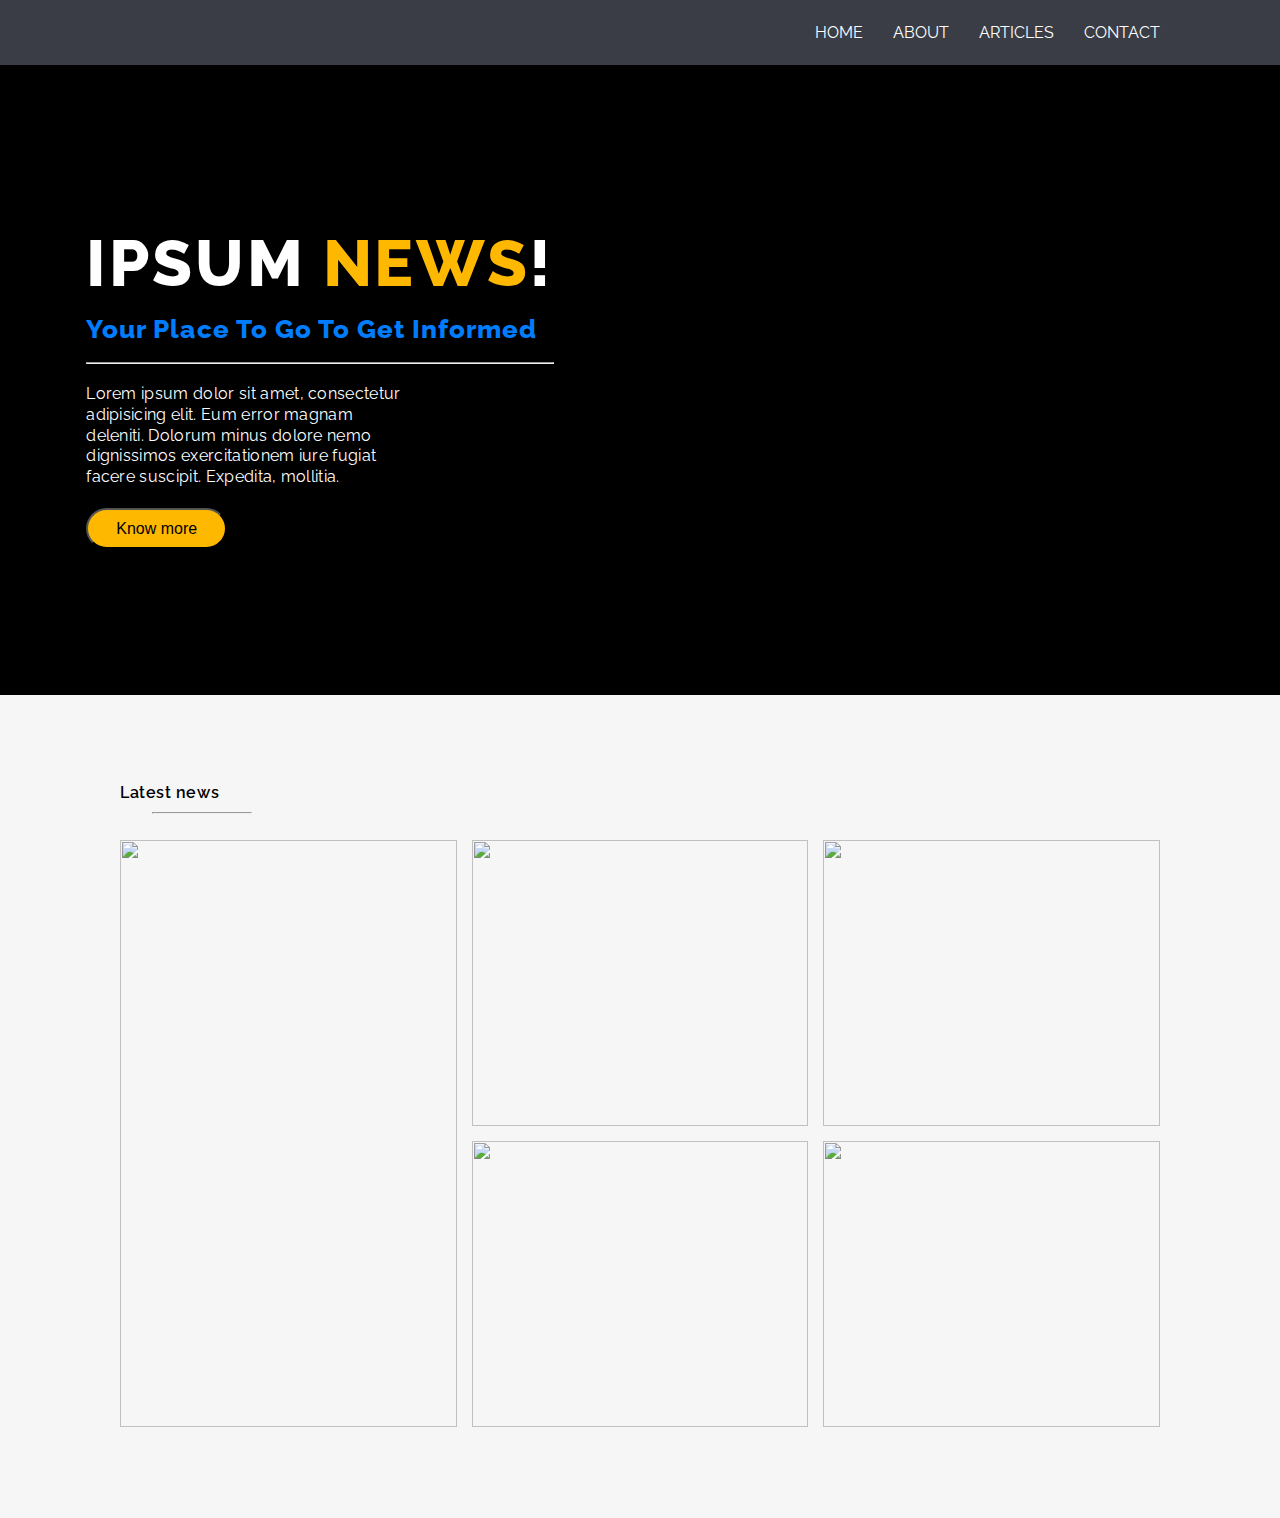
==== index.html @ 2d05e2c9 "Update and rename news.html to index.html" ====
<!DOCTYPE html>
<html lang="en">
    <head>
        <meta charset="UTF-8">
        <meta name="viewport" content="width=device-width, initial-scale=1.0">
        <title>Ipsum News</title>
        <link rel="stylesheet" href="news.css">
    </head>
    <body>
        <header>
            <section class="logo">
                <img src="image/logo-87.png" alt="">
            </section>
            <nav>
                <p><a href="#">Home</a></p>
                <p><a href="#">About</a></p>
                <p><a href="#">Articles</a></p>
                <p><a href="#">Contact</a></p>
            </nav>
        </header>
        <section class="top">
            <div class="textipsum">
                <h1>IPSUM <span>NEWS</span>!</h1>
                <p class="sous">Your Place To Go To Get Informed</p>
                <hr>
                <p class="text">Lorem ipsum dolor sit amet, consectetur adipisicing elit. Eum error magnam deleniti. Dolorum minus dolore nemo dignissimos exercitationem iure fugiat facere suscipit. Expedita, mollitia.</p>
                <button class="Know">Know more</button>
            </div>
            <div class="cercle">
                <img src="image/pngegg 1.png" alt="">
            </div>
        </section>
        <section class="bottom">
            <div class="bloctexte">
                <p>Latest news</p>
                <hr>
            </div>
            <div class="bloc1">
                <img class="photo1" src="image/image 1.png" alt="">
            </div>
            <div class="bloc2">
                <img class="photo2" src=image/2.png alt="">
            </div>
            <div class="bloc3">
                <img class="photo3" src=image/3.png alt="">
            </div>
            <div class="bloc4">
                <img class="photo4" src=image/4.png alt="">
            </div>
            <div class="bloc5">
                <img class="photo5" src=image/5.png alt="">
            </div>
        </section>
    </body>
</html>
---- news.css ----
@import url('https://fonts.googleapis.com/css2?family=Inter:ital,opsz,wght@0,14..32,100..900;1,14..32,100..900&display=swap');
/* font-family: "Inter", sans-serif; */
@import url('https://fonts.googleapis.com/css2?family=Raleway:ital,wght@0,100..900;1,100..900&display=swap');
/* font-family: "Raleway", sans-serif; */

* {
    box-sizing: border-box;
    font-size: 1rem;;
    padding: 0;
    margin: 0;
}

body {
    font-family: "Raleway", sans-serif;
}

header {
    width: 100vw;
    height: 65px;
    background-color: #3A3D46;
    display: flex;
    padding-left: 120px;
    padding-right: 120px;
}

.logo {
    align-content: center;
    margin-right: auto;
}

nav {
    display: flex;
    text-transform: uppercase;
    font-size: 14px;
    line-height: 14px;
    letter-spacing: 5.5%;
    color: white;
    align-items: center;
    gap: 30px
}

nav a {
    text-decoration: none;
    color: inherit;
}

nav a:hover {
    background-color: rgb(42, 129, 211);
    border-radius: 4px 4px 4px 4px;
}

.top {
    display: grid;
    background-color: black;
    width: 100vw;
    height: 630px;
    padding-top: 20px;
    grid-template-columns: 50% 50%;
}

.textipsum {
    display: flex;
    flex-direction: column;
    color: white;
    font-size: 16px;
    font-weight: 400;
    line-height: 20.88px;
    letter-spacing: 0.02em;
    text-align: left;
    gap: 20px;
    align-content: center;
    justify-content: center;
    align-items: flex-start;
    margin: 0  auto;
    
}



h1{
    font-size: 65px;
    font-weight: 800;
    line-height: 65px;
    letter-spacing: 0.04em;
    text-align: left;
    
}
h1 span {
    color: #FFB800;
    font-size: 65px;
    font-weight: 800;
    line-height: 65px;
    letter-spacing: 0.04em;

}

.cercle{
    block-size: 500px;
    max-width: 500px;
    
}

.cercle img{
    width: 500px;
    object-fit: contain;
}
.sous{
    font-size: 26px;
    font-weight: 800;
    line-height: 26px;
    letter-spacing: 0.04em;
    text-align: left;
    color: #007DFC;
}

.textipsum hr {
    min-width: 100%;
}

.text{
    max-width: 390px;
    text-wrap: balance;
}

.textipsum button{
    width: 141px;
    height: 41px;
    padding: 10px 27px 10px 27px;
    border-radius: 45px 45px 45px 45px;
    background-color: #FFB800;
    color: black;
}

.bottom {
    max-width: 100vw;
    max-height: 823px;
    top: 695px;
    background-color: #F6F6F6 ;
    display: grid;
    grid-gap: 15px;
    grid-template-columns: 1fr 1fr 1fr;
    grid-template-rows:  50px 286px 286px;
    color: black;
    padding-left: 120px;
    padding-right: 120px;
    padding-top: 80px;
    padding-bottom: 120px;
    justify-items: center;
}

.bottom div {
    width: 100%;
    height: 100%;
    overflow: hidden; 
}

.bottom img {
    object-fit: cover;
    width: 100%;
    max-width: 100%;
    height:100%;   
    max-width: 100%; 
    max-height: 100%;
}

.bloctexte {
    grid-row: 1;
    width: 162px;
    height: 37px;
    font-size: 28px;
    font-weight: 600;
    line-height: 36.54px;
    letter-spacing: 0.02em;
    text-align: left;
    color: black;
}

.bloctexte hr {
    width:100px;
    transform: translate(32%);
}

.bloc1 {
    
    grid-column: 1 ;
    grid-row: 2 / 4;
}


.bloc2 {
    grid-column: 2 ;
    grid-row: 2 ;
}


.bloc3 {
    grid-column: 3 ;
    grid-row: 2 ;
}

.bloc4 {
    grid-column: 2 ;
    grid-row: 3 ;
}


.bloc5 {
    grid-column: 3 ;
    grid-row: 3 ;
}
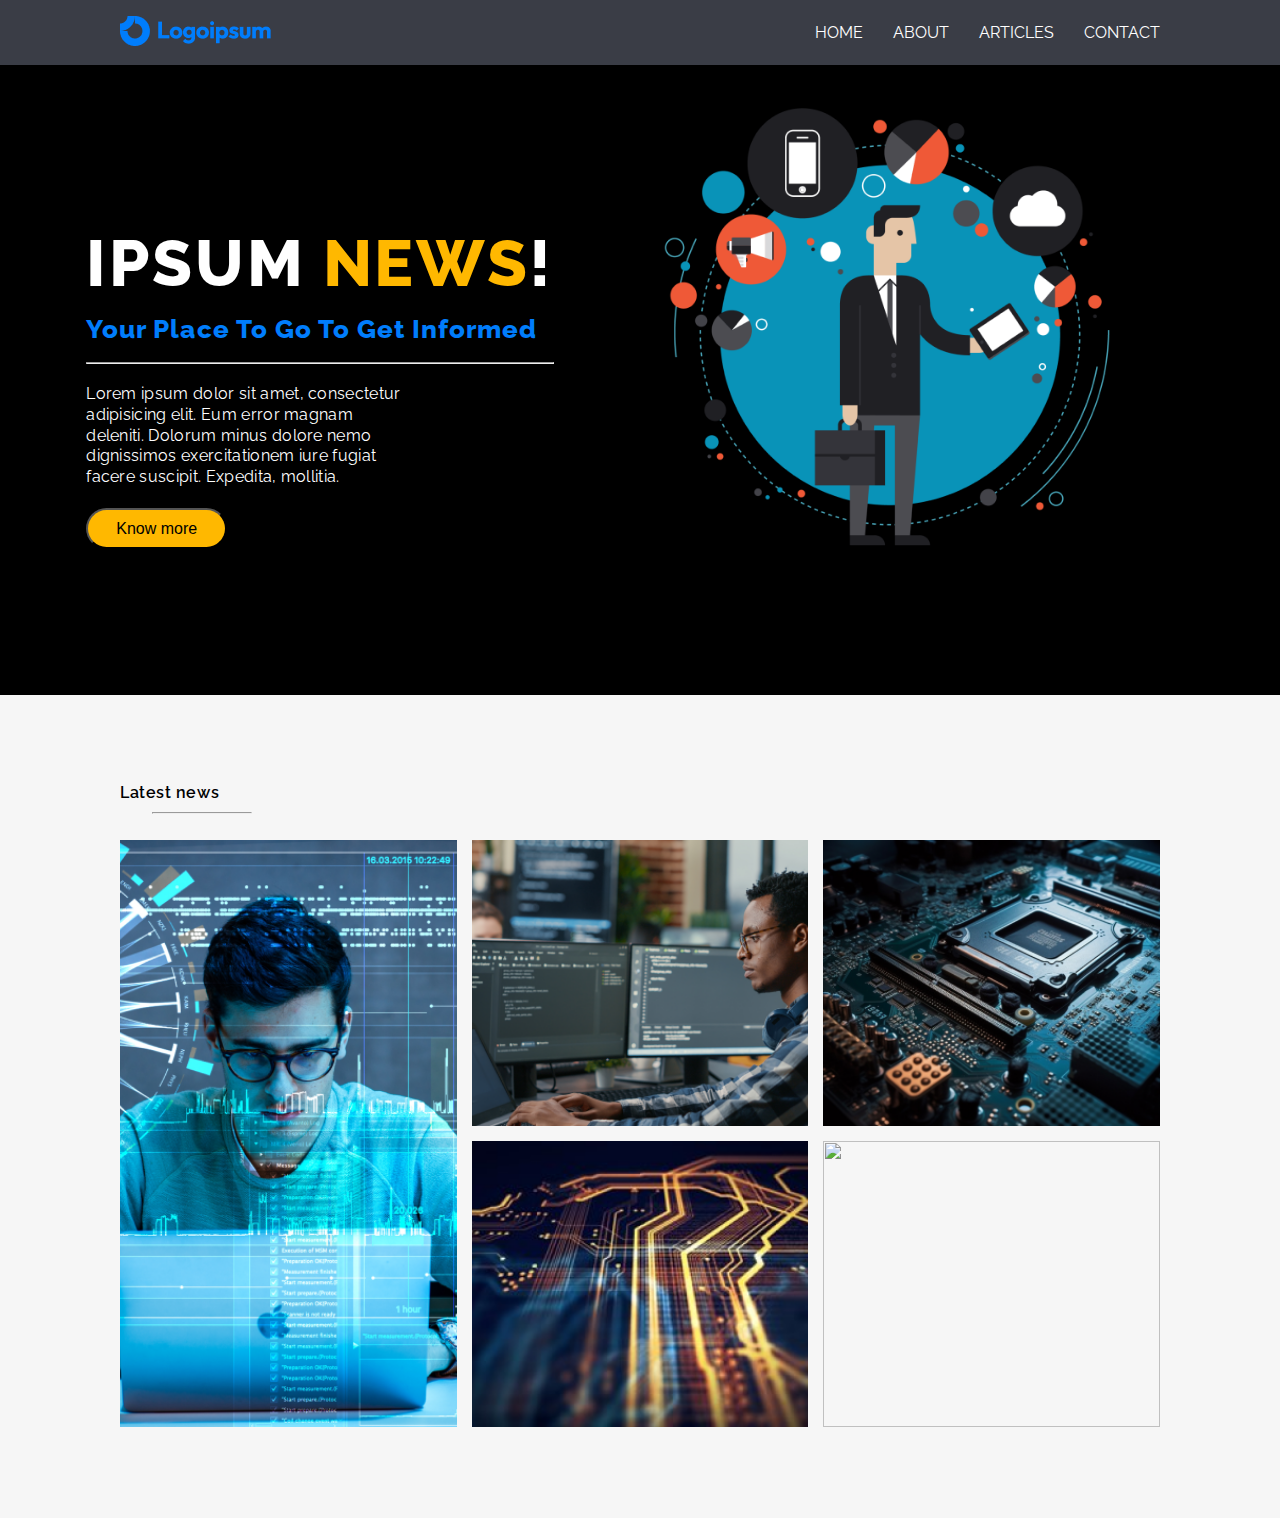
==== commit 96886924: "Update index.html" ====
--- a/index.html
+++ b/index.html
@@ -9,7 +9,7 @@
     <body>
         <header>
             <section class="logo">
-                <img src="image/logo-87.png" alt="">
+                <img src="logo-87.png" alt="">
             </section>
             <nav>
                 <p><a href="#">Home</a></p>
@@ -27,7 +27,7 @@
                 <button class="Know">Know more</button>
             </div>
             <div class="cercle">
-                <img src="image/pngegg 1.png" alt="">
+                <img src="pngegg 1.png" alt="">
             </div>
         </section>
         <section class="bottom">
@@ -36,19 +36,19 @@
                 <hr>
             </div>
             <div class="bloc1">
-                <img class="photo1" src="image/image 1.png" alt="">
+                <img class="photo1" src="image 1.png" alt="">
             </div>
             <div class="bloc2">
-                <img class="photo2" src=image/2.png alt="">
+                <img class="photo2" src=2.png alt="">
             </div>
             <div class="bloc3">
-                <img class="photo3" src=image/3.png alt="">
+                <img class="photo3" src=3.png alt="">
             </div>
             <div class="bloc4">
-                <img class="photo4" src=image/4.png alt="">
+                <img class="photo4" src=4.png alt="">
             </div>
             <div class="bloc5">
-                <img class="photo5" src=image/5.png alt="">
+                <img class="photo5" src=5.png alt="">
             </div>
         </section>
     </body>
